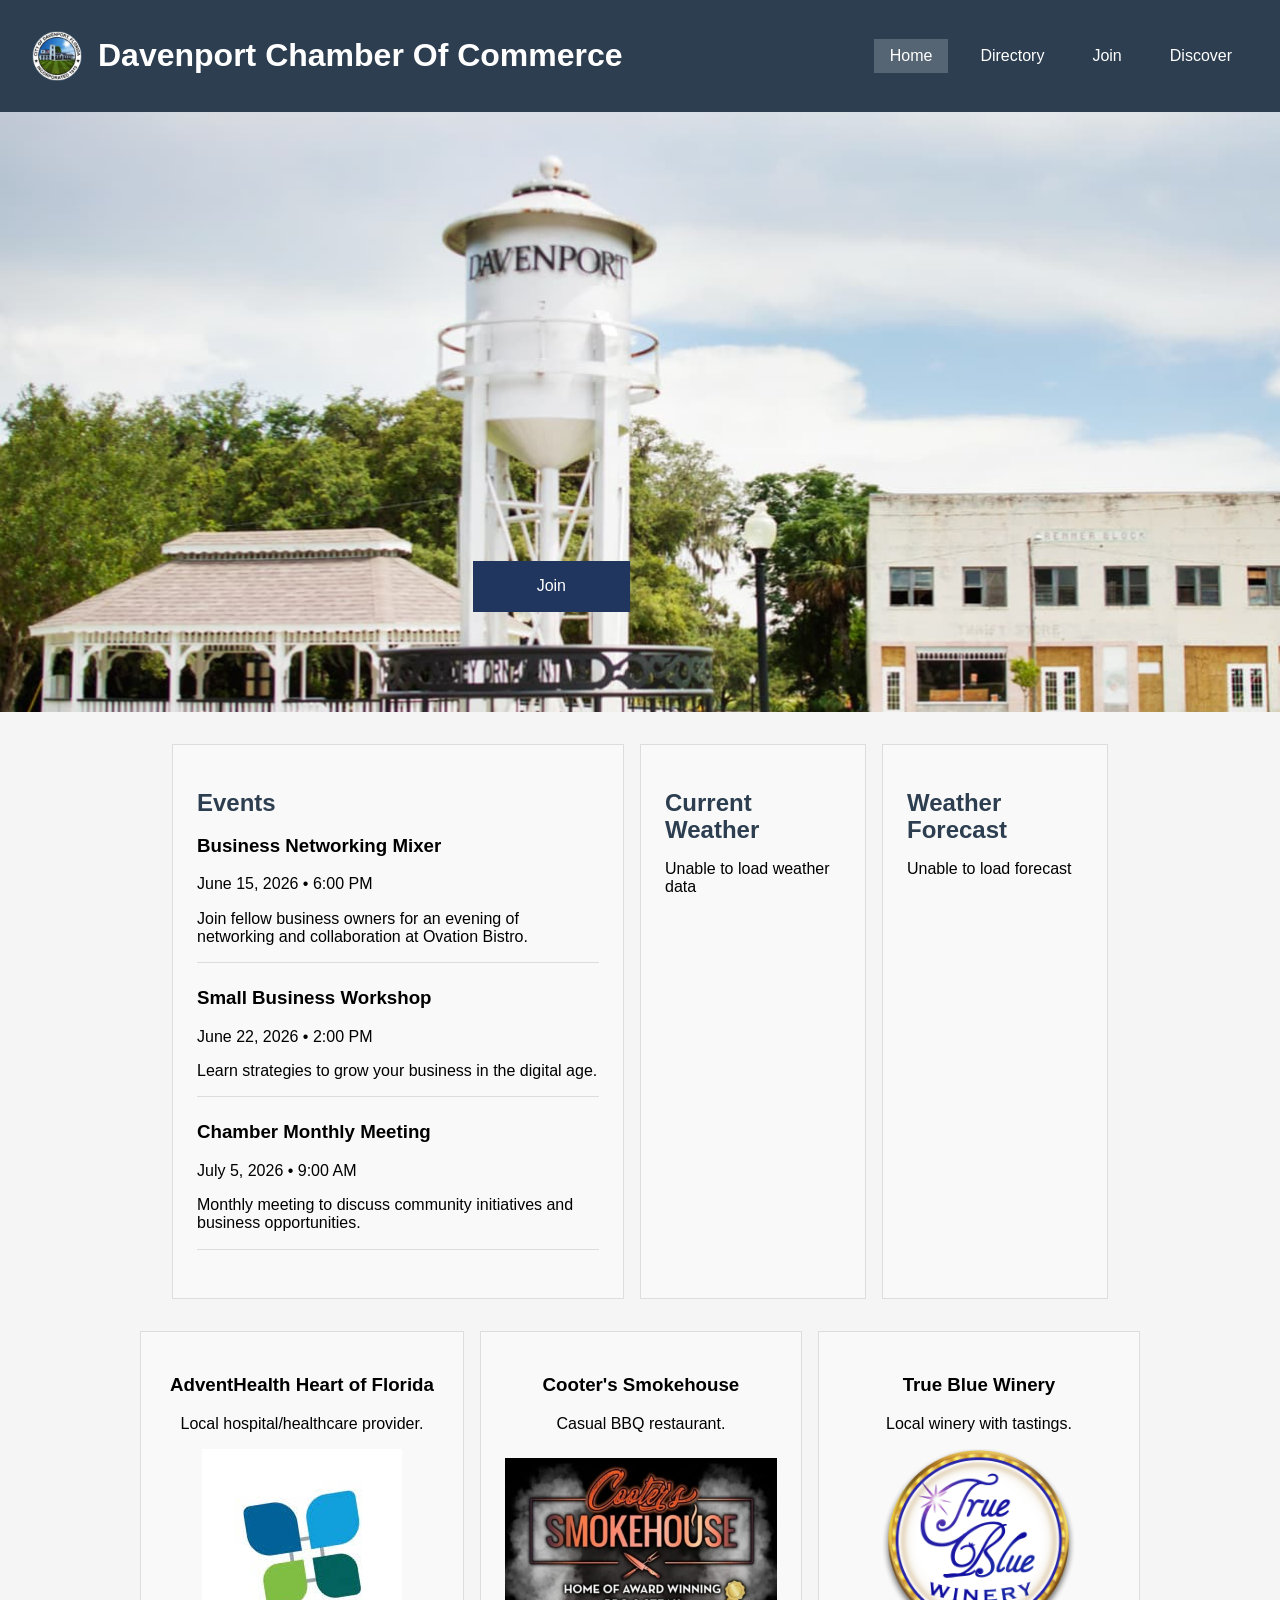
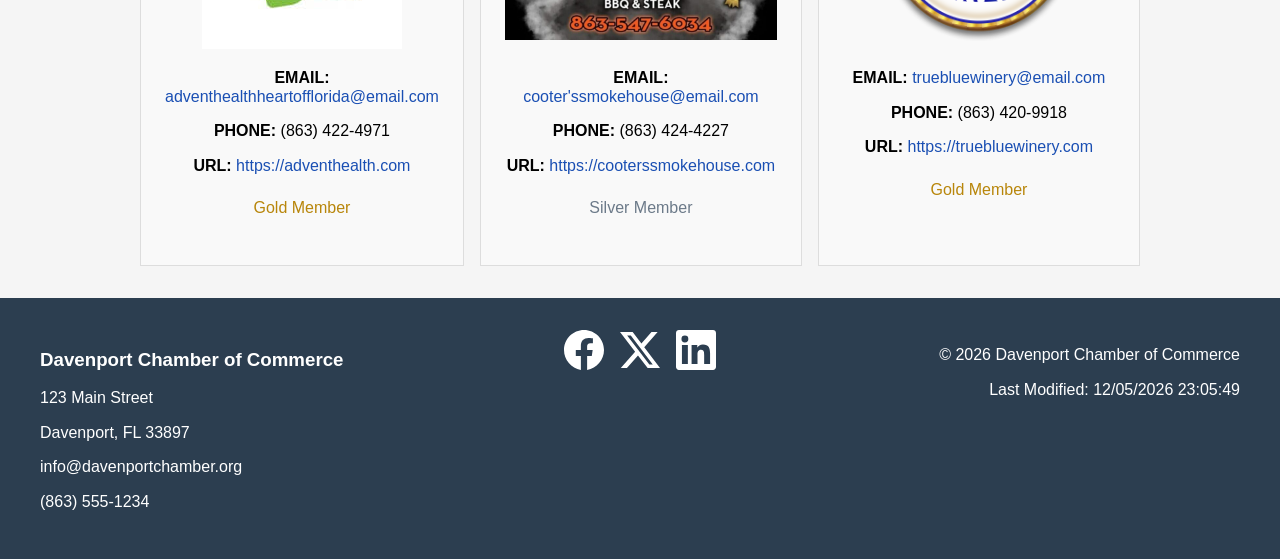
==== chamber/index.html @ c26e435d "Work on home page" ====
<!DOCTYPE html>
<html lang="en">
<head>
    <meta charset="UTF-8">
    <meta name="viewport" content="width=device-width, initial-scale=1.0">
    <title>Davenport Chamber of Commerce</title>
    <meta name="description" content="Welcome to the Davenport Chamber of Commerce - supporting local businesses and community in Davenport, Florida.">
    <meta name="author" content="Justin Henson">
    <meta property="og:title" content="Davenport Chamber of Commerce">
    <meta property="og:description" content="Join the Davenport business community and grow with us.">
    <meta property="og:image" content="https://justhens.github.io/wdd231/chamber/images/preview.jpg">
    <meta property="og:url" content="https://justhens.github.io/wdd231/chamber/index.html">
    <link rel="icon" href="images/favicon.ico">
    <link rel="stylesheet" href="styles/normalize.css">
    <link rel="stylesheet" href="styles/small.css">
    <link rel="stylesheet" href="styles/large.css">
    <link rel="preconnect" href="https://fonts.googleapis.com">
    <link rel="preconnect" href="https://fonts.gstatic.com" crossorigin>
    <link href="https://fonts.googleapis.com/css2?family=Lato:wght@400;700&display=swap" rel="stylesheet">
    <script src="scripts/home.js" defer></script>
</head>
<body>
    <header>
        <div class="logo">
            <img src="images/parks.jpg" alt="Davenport Chamber of Commerce">
             <h1>Davenport Chamber Of Commerce</h1>
        </div>
        <nav>
            <a href="index.html" class="active">Home</a>
            <a href="directory.html">Directory</a>
            <a href="join.html">Join</a>
            <a href="discover.html">Discover</a>
        </nav>
    </header>
 <!-- Hero Section -->
        <section class="hero">
            <a href="join.html" class="hero-cta">Join</a>
        </section>
    <main>
        <div class="content-grid">
            <section class="events card">
                <h2>Events</h2>
                <div class="event">
                    <h3>Business Networking Mixer</h3>
                    <p class="event-date">June 15, 2026 • 6:00 PM</p>
                    <p>Join fellow business owners for an evening of networking and collaboration at Ovation Bistro.</p>
                </div>
                <div class="event">
                    <h3>Small Business Workshop</h3>
                    <p class="event-date">June 22, 2026 • 2:00 PM</p>
                    <p>Learn strategies to grow your business in the digital age.</p>
                </div>
                <div class="event">
                    <h3>Chamber Monthly Meeting</h3>
                    <p class="event-date">July 5, 2026 • 9:00 AM</p>
                    <p>Monthly meeting to discuss community initiatives and business opportunities.</p>
                </div>
            </section>

            <!--Weather Section -->
            <section class="weather-current card">
                <h2>Current Weather</h2>
                <div id="current-weather">
                    <p class="loading">Loading...</p>
                </div>
            </section>

            <section class="weather-forecast card">
                <h2>Weather Forecast</h2>
                <div id="forecast">
                    <p class="loading">Loading...</p>
                </div>
            </section>
        </div>

        <!-- Spotlights Section -->
        <section class="spotlights-section">
            <div id="spotlight-container">
            </div>
        </section>
    </main>

    <footer>
        <div class="footer-content">
            <div class="footer-info">
                <h3>Davenport Chamber of Commerce</h3>
                <p>123 Main Street</p>
                <p>Davenport, FL 33897</p>
                <p>info@davenportchamber.org</p>
                <p>(863) 555-1234</p>
            </div>
            <div class="footer-social">
                <a href="#" aria-label="Facebook"><img src="images/facebook.svg" alt="Facebook"></a>
                <a href="#" aria-label="Twitter"><img src="images/twitter.svg" alt="Twitter"></a>
                <a href="#" aria-label="LinkedIn"><img src="images/linkedin.svg" alt="LinkedIn"></a>
            </div>
            <div class="footer-project">
                <p>&copy; 2026 Davenport Chamber of Commerce</p>
                <p id="lastModified"></p>
            </div>
        </div>
    </footer>
</body>
</html>
---- chamber/styles/small.css ----
body {
    font-family: Arial, sans-serif;
    margin: 0;
    background: #f5f5f5;
}
/* Header */
header {
    background: #2c3e50;
    color: white;
    padding: 1rem;
    display: flex;
    flex-direction: column;
    align-items: center;
    gap: 1rem;
}

.logo {
    display: flex;
    align-items: center;
    gap: 1rem;
}

.logo img {
    height: 50px;
}
nav {
    display: flex;
    gap: 1rem;
    flex-wrap: wrap;
    justify-content: center;
}

nav a {
    color: white;
    text-decoration: none;
    padding: 0.5rem 1rem;
}

nav a:hover {
    background: rgba(255,255,255,0.1);
}

nav a.active {
    background: rgba(255,255,255,0.2);
}
main {
    max-width: 1000px;
    margin: auto;
}

/* Hero */
.hero {
    background: url('../images/hero.jpg') center/cover no-repeat;
    display: flex;
    align-items: center;
    justify-content: center;
    position: relative;
    aspect-ratio: 16/9;
    max-height: 600px;
}
.hero {
    width: 100%;
}

.hero-cta {
    position: absolute;
    bottom: 100px;
    right: 650px;
    background: #20365e;
    color: white;
    padding: 1rem 4rem;
    text-decoration: none;
}
.content-grid {
    max-width: 1200px;
    margin: auto;
    padding: 1rem;
    display: grid;
    gap: 1rem;
}
.buttons {
    display: flex;
    justify-content: center;
    gap: 1rem;
    margin: 1rem 0;
}

.buttons button {
    padding: 0.5rem 1rem;
    border: none;
    background: #2c3e50;
    color: white;
}

.buttons button.active {
    background: #1a4fb3;
}

/* Directory */
.grid {
    display: grid;
    grid-template-columns: 1fr;
    gap: 1rem;
}

.list {
    display: block;
}

.list img {
    display: none;
}

/* Cards */
.card {
    border: 1px solid #ddd;
    background: #f9f9f9;
    padding: 1.5rem;
}

.card h2 {
    margin-bottom: 1rem;
    color: #2c3e50;
}

.card img {
    width: 100%;
    height: 200px;
    object-fit: contain;
}

.card a {
    color: #1a4fb3;
    text-decoration: none;
}
.events .event {
    margin-bottom: 1.5rem;
    border-bottom: 1px solid #ddd;
}

/* Weather */
.current-display {
    display: flex;
    flex-direction: column;
    align-items: center;
}

.temp-main {
    font-size: 2.5rem;
    font-weight: bold;
}

/* Spotlight */
#spotlight-container {
    display: grid;
    gap: 1rem;
}

.spotlight-card {
    text-align: center;
    background: #f9f9f9;
    border: 1px solid #ddd;
    padding: 1.5rem;
}
.membership {
    padding: 0.5rem;
    margin-top: 1rem;
}

.gold {
    color: #b8860b;
}

.silver {
    color: #6c7a89;
}

/* Footer */
footer {
    background: #2c3e50;
    color: white;
    padding: 2rem 1rem;
    margin-top: 2rem;
}

.footer-content {
    max-width: 1200px;
    margin: auto;
    display: grid;
    gap: 2rem;
    text-align: center;
}

.footer-social {
    display: flex;
    gap: 1rem;
    justify-content: center;
}

.footer-social img {
    width: 40px;
    filter: brightness(0) invert(1);
}
.list .card:nth-child(odd) {
    background-color: #f1f1f1;
}

.list .card:nth-child(even) {
    background-color: #ffffff;
}
---- chamber/styles/large.css ----
@media (min-width: 768px) {
    .grid {
        grid-template-columns: repeat(3, 1fr);
    }
    /* Header*/
    header {
        flex-direction: row;
        justify-content: space-between;
        align-items: center;
        padding: 1rem 2rem;
    }
    
    nav {
        justify-content: flex-end;
    }
    
    /* Hero*/
    .hero {
        min-height: 400px;
    }
    .content-grid {
        grid-template-columns: 2fr 1fr 1fr;
        padding: 2rem;
    }
    
    .events {
        grid-column: 1;
    }
    
    .weather-current {
        grid-column: 2;
    }
    .weather-forecast {
        grid-column: 3;
    }
    #spotlight-container {
        grid-template-columns: repeat(3, 1fr);
    }
    
    /* Footer */
    .footer-content {
        grid-template-columns: 1fr auto 1fr;
        text-align: left;
    }
    .footer-info {
        text-align: left;
    }
    
    .footer-project {
        text-align: right;
    }
}
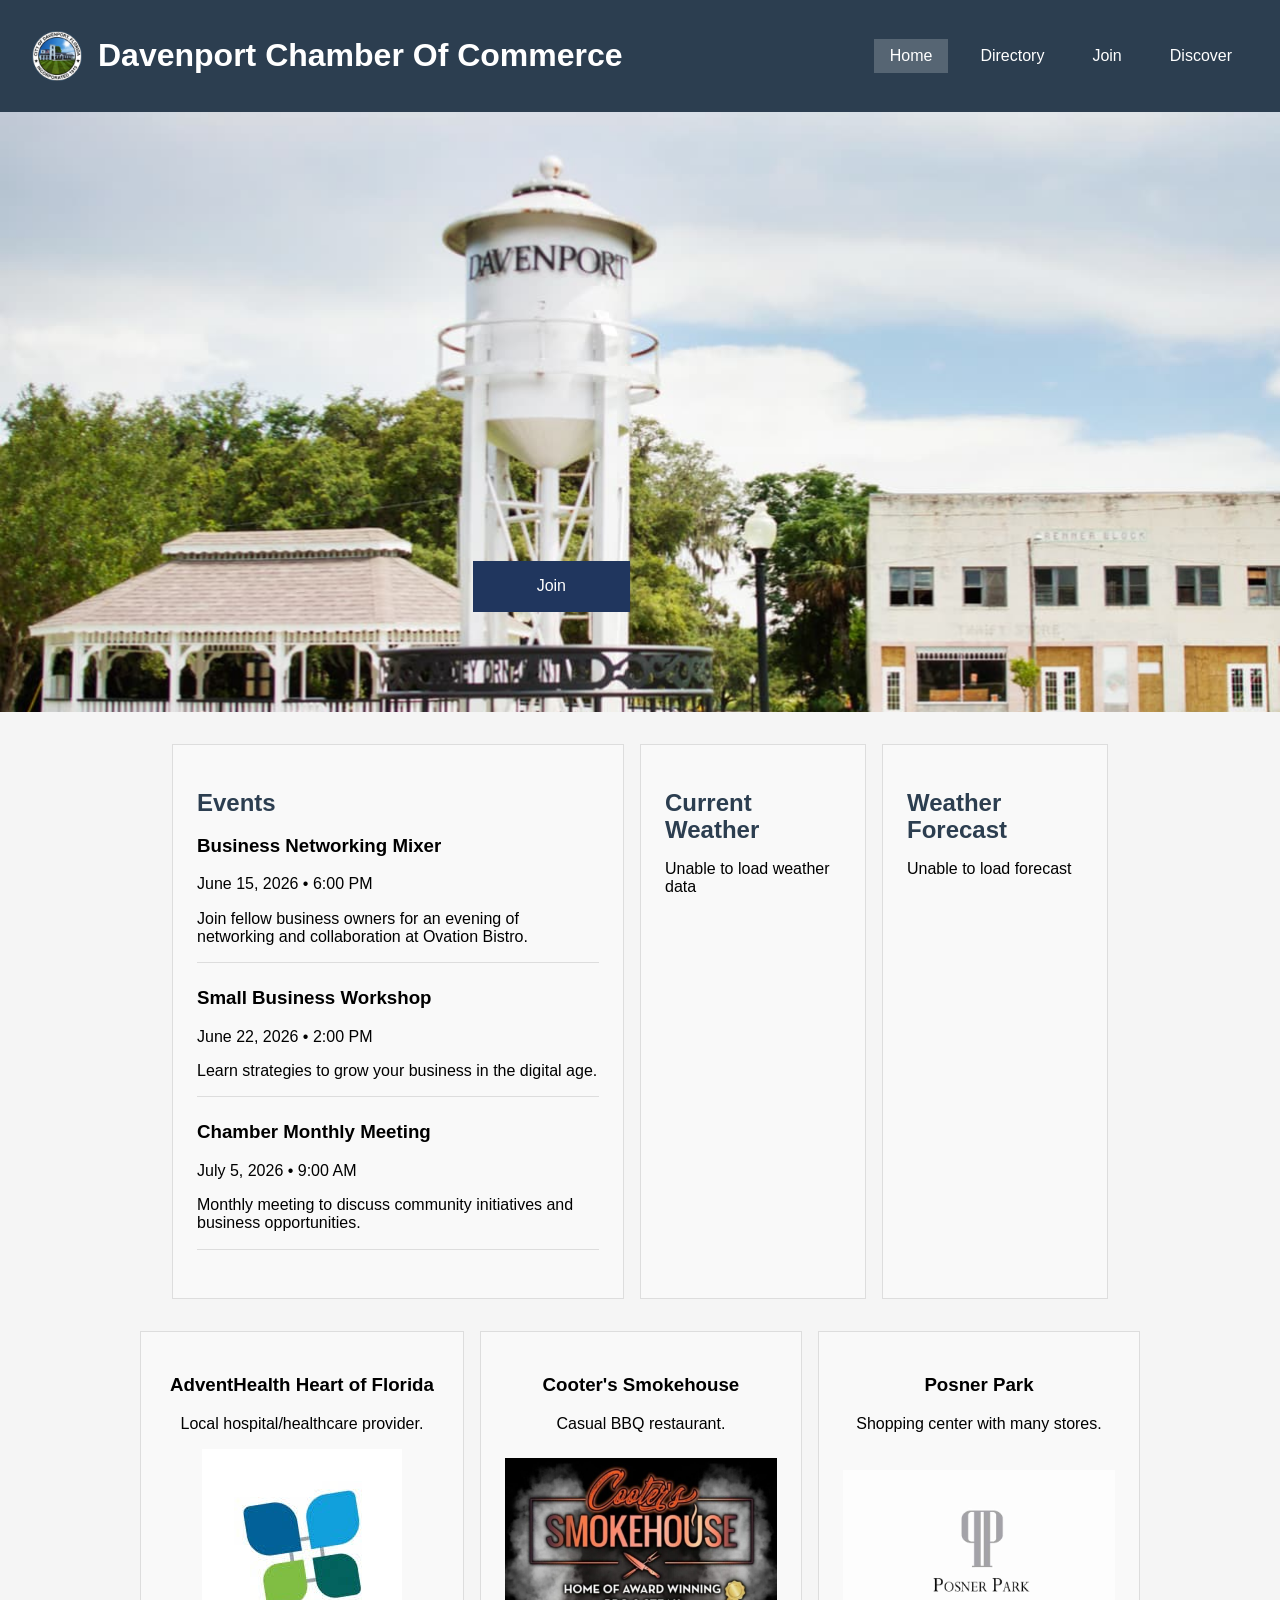
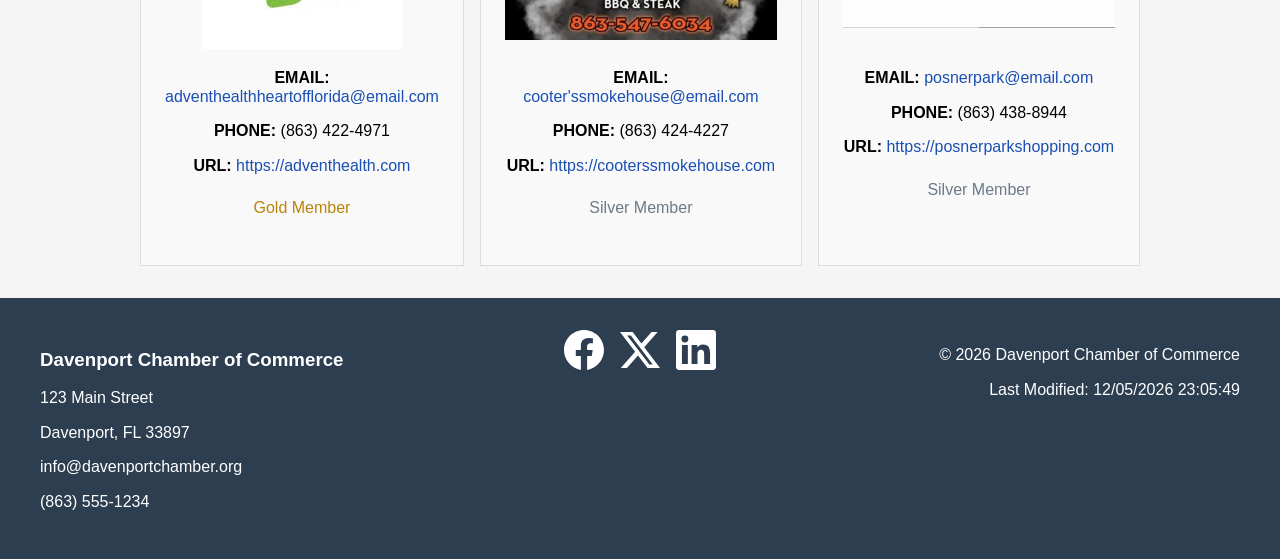
==== commit 99ea8fff: "update social links" ====
--- a/chamber/index.html
+++ b/chamber/index.html
@@ -90,9 +90,9 @@
                 <p>(863) 555-1234</p>
             </div>
             <div class="footer-social">
-                <a href="#" aria-label="Facebook"><img src="images/facebook.svg" alt="Facebook"></a>
-                <a href="#" aria-label="Twitter"><img src="images/twitter.svg" alt="Twitter"></a>
-                <a href="#" aria-label="LinkedIn"><img src="images/linkedin.svg" alt="LinkedIn"></a>
+                <a href="facebook.com" aria-label="Facebook"><img src="images/facebook.svg" alt="Facebook"></a>
+                <a href="x.com" aria-label="Twitter"><img src="images/twitter.svg" alt="Twitter"></a>
+                <a href="linkedin.com" aria-label="LinkedIn"><img src="images/linkedin.svg" alt="LinkedIn"></a>
             </div>
             <div class="footer-project">
                 <p>&copy; 2026 Davenport Chamber of Commerce</p>
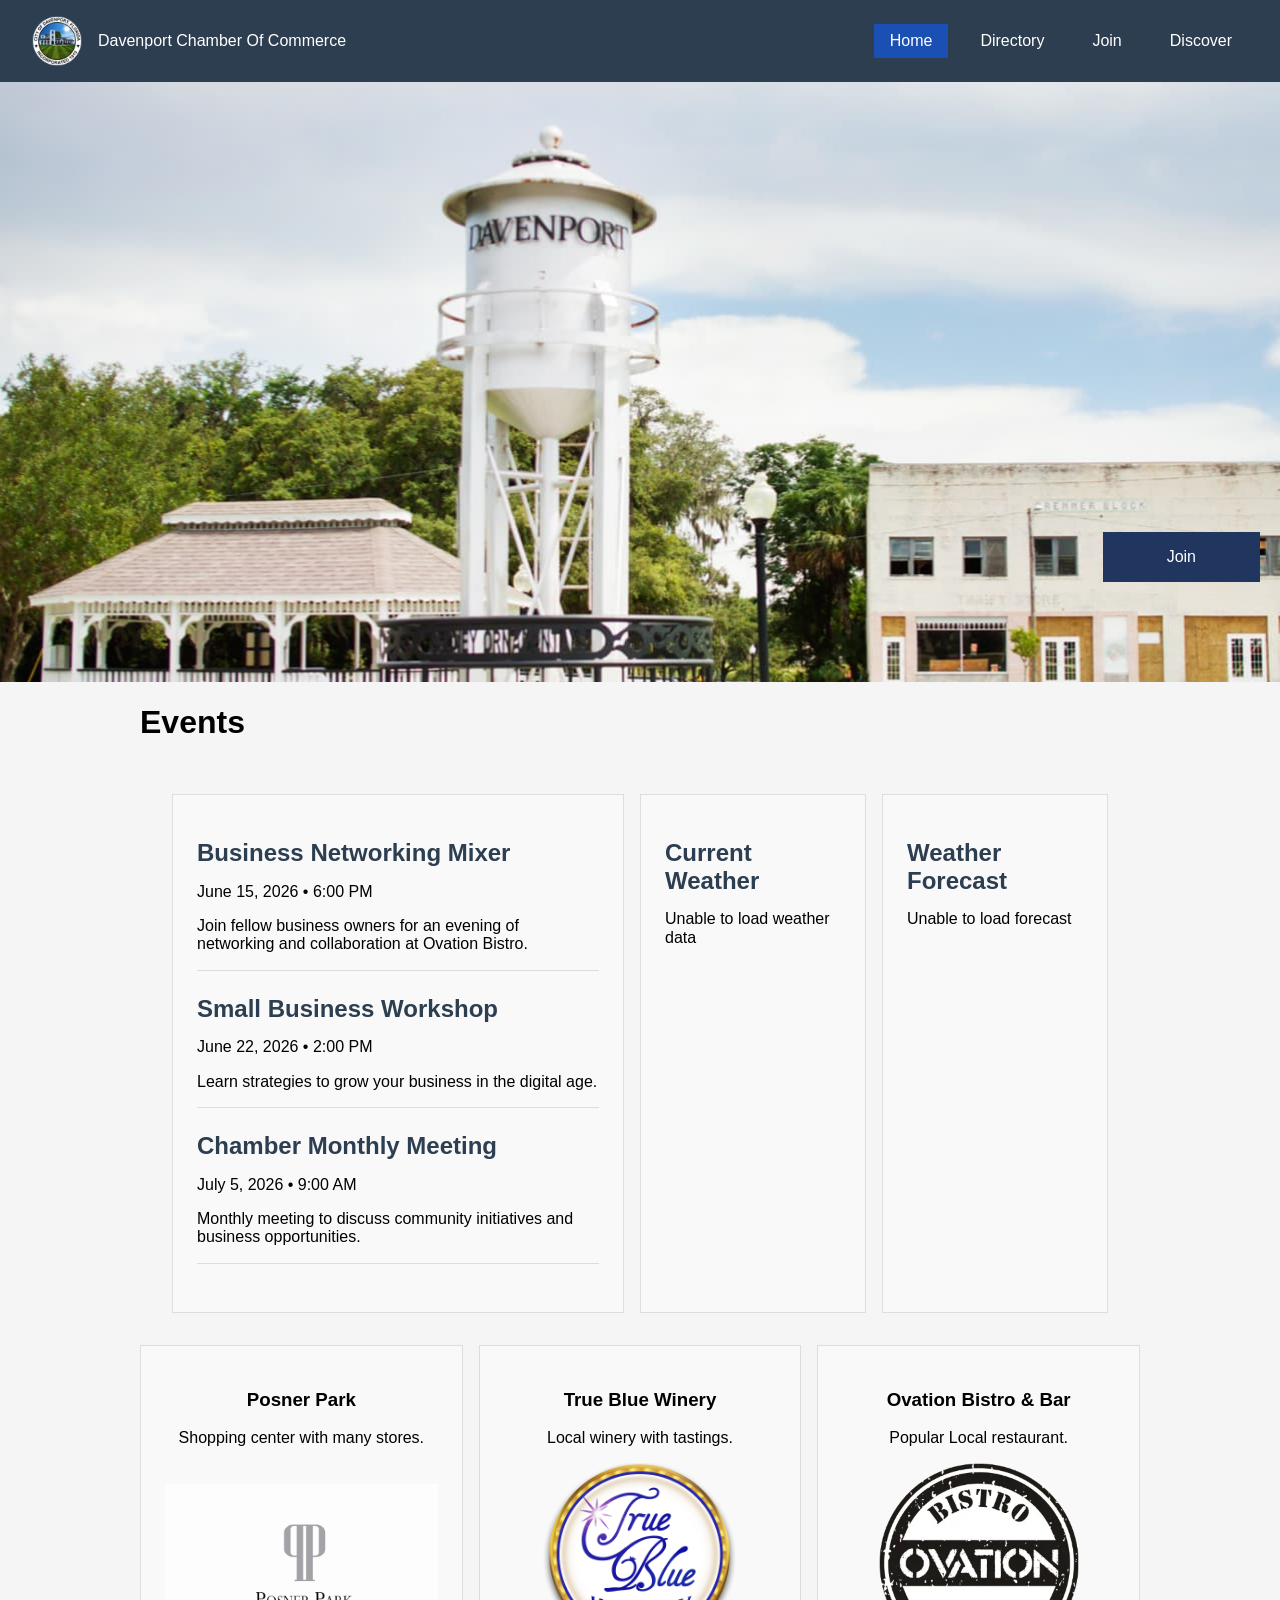
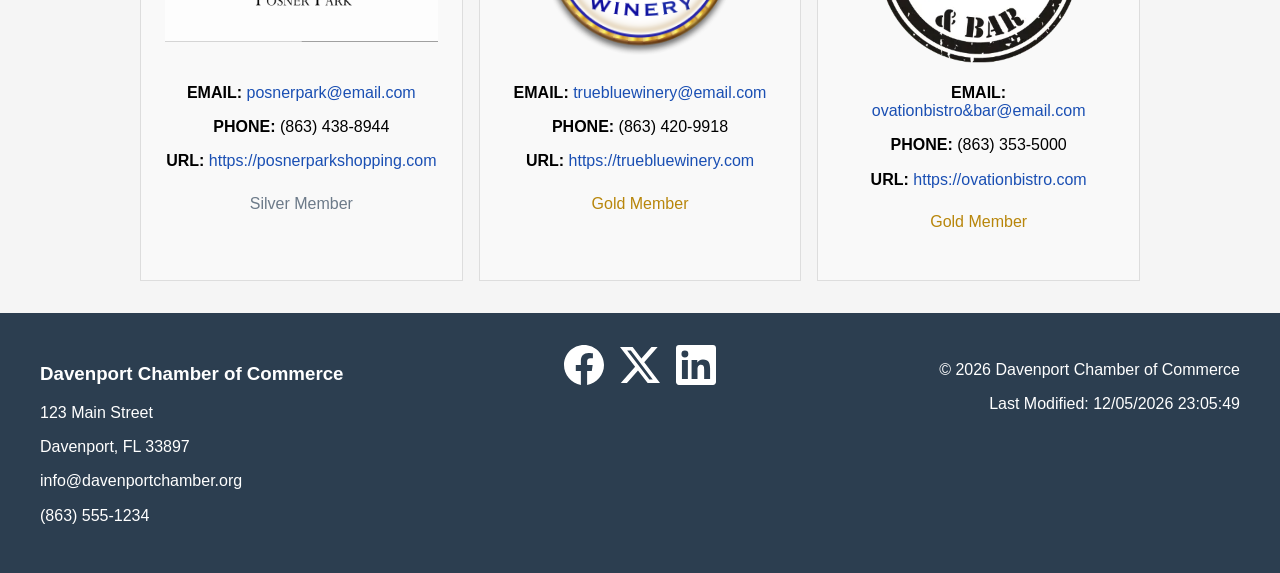
==== commit 33af2a03: "html fixes" ====
--- a/chamber/index.html
+++ b/chamber/index.html
@@ -23,7 +23,7 @@
     <header>
         <div class="logo">
             <img src="images/parks.jpg" alt="Davenport Chamber of Commerce">
-             <h1>Davenport Chamber Of Commerce</h1>
+             <p>Davenport Chamber Of Commerce</p>
         </div>
         <nav>
             <a href="index.html" class="active">Home</a>
@@ -37,21 +37,21 @@
             <a href="join.html" class="hero-cta">Join</a>
         </section>
     <main>
+        <h1>Events</h1>
         <div class="content-grid">
             <section class="events card">
-                <h2>Events</h2>
                 <div class="event">
-                    <h3>Business Networking Mixer</h3>
+                    <h2>Business Networking Mixer</h2>
                     <p class="event-date">June 15, 2026 • 6:00 PM</p>
                     <p>Join fellow business owners for an evening of networking and collaboration at Ovation Bistro.</p>
                 </div>
                 <div class="event">
-                    <h3>Small Business Workshop</h3>
+                    <h2>Small Business Workshop</h2>
                     <p class="event-date">June 22, 2026 • 2:00 PM</p>
                     <p>Learn strategies to grow your business in the digital age.</p>
                 </div>
                 <div class="event">
-                    <h3>Chamber Monthly Meeting</h3>
+                    <h2>Chamber Monthly Meeting</h2>
                     <p class="event-date">July 5, 2026 • 9:00 AM</p>
                     <p>Monthly meeting to discuss community initiatives and business opportunities.</p>
                 </div>
@@ -91,7 +91,7 @@
             </div>
             <div class="footer-social">
                 <a href="facebook.com" aria-label="Facebook"><img src="images/facebook.svg" alt="Facebook"></a>
-                <a href="x.com" aria-label="Twitter"><img src="images/twitter.svg" alt="Twitter"></a>
+                <a href="twitter.com" aria-label="Twitter"><img src="images/twitter.svg" alt="Twitter"></a>
                 <a href="linkedin.com" aria-label="LinkedIn"><img src="images/linkedin.svg" alt="LinkedIn"></a>
             </div>
             <div class="footer-project">
--- a/chamber/styles/small.css
+++ b/chamber/styles/small.css
@@ -41,7 +41,7 @@
 }
 
 nav a.active {
-    background: rgba(255,255,255,0.2);
+    background: #1a4fb3;
 }
 main {
     max-width: 1000px;
@@ -57,15 +57,12 @@
     position: relative;
     aspect-ratio: 16/9;
     max-height: 600px;
-}
-.hero {
-    width: 100%;
-}
-
+    width: 100%; 
+}
 .hero-cta {
     position: absolute;
     bottom: 100px;
-    right: 650px;
+    right: 20px;
     background: #20365e;
     color: white;
     padding: 1rem 4rem;
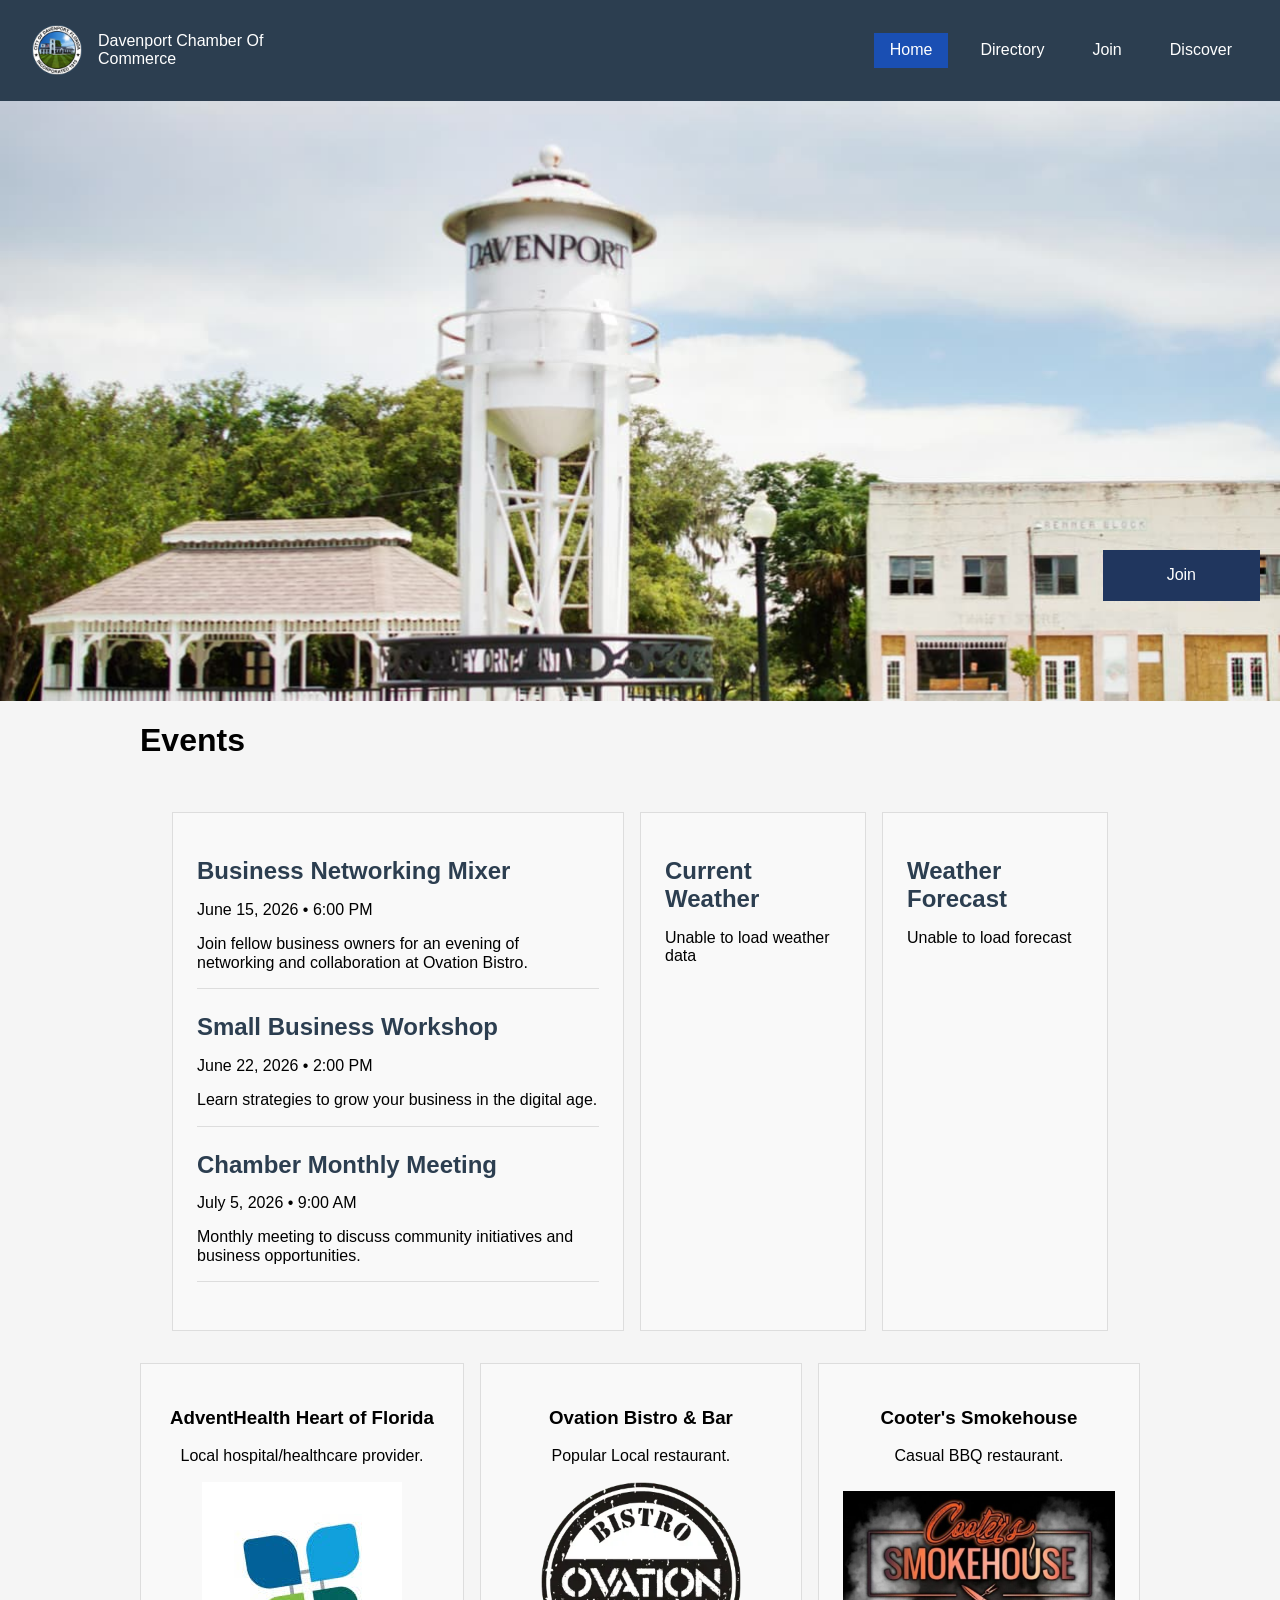
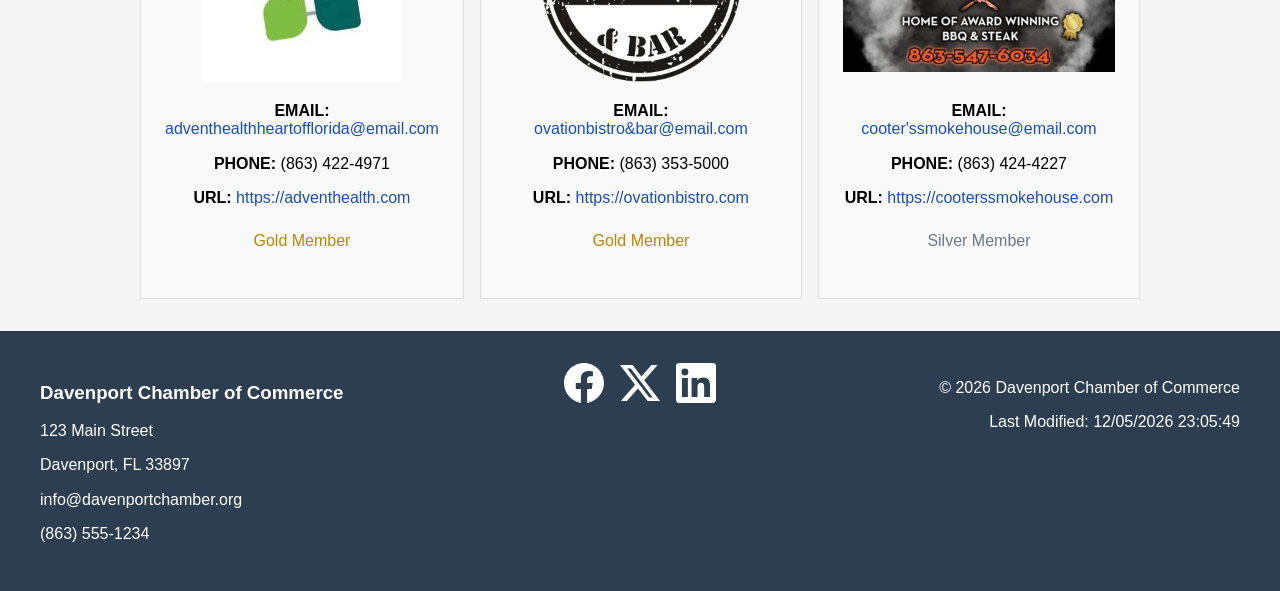
==== commit 2e2e4ac3: "add hamburger menu" ====
--- a/chamber/index.html
+++ b/chamber/index.html
@@ -25,6 +25,11 @@
             <img src="images/parks.jpg" alt="Davenport Chamber of Commerce">
              <p>Davenport Chamber Of Commerce</p>
         </div>
+        <button class="hamburger" id="hamburger-btn" aria-label="Toggle navigation" aria-expanded="false">
+    <span></span>
+    <span></span>
+    <span></span>
+</button>
         <nav>
             <a href="index.html" class="active">Home</a>
             <a href="directory.html">Directory</a>
--- a/chamber/styles/small.css
+++ b/chamber/styles/small.css
@@ -204,4 +204,38 @@
 
 .list .card:nth-child(even) {
     background-color: #ffffff;
+}
+/* Hamburger button */
+.hamburger {
+    display: flex;
+    flex-direction: column;
+    justify-content: space-between;
+    width: 28px;
+    height: 20px;
+    background: none;
+    border: none;
+    cursor: pointer;
+    padding: 0;
+    margin-left: auto;
+}
+
+.hamburger span {
+    display: block;
+    height: 3px;
+    width: 100%;
+    background-color: #333;
+    border-radius: 3px;
+    transition: transform 0.3s ease, opacity 0.3s ease;
+}
+.hamburger.open span:nth-child(1) { transform: translateY(8.5px) rotate(45deg); }
+.hamburger.open span:nth-child(2) { opacity: 0; }
+.hamburger.open span:nth-child(3) { transform: translateY(-8.5px) rotate(-45deg); }
+nav {
+    display: none;
+    flex-direction: column;
+    width: 100%;
+}
+
+nav.open {
+    display: flex;
 }
--- a/chamber/styles/large.css
+++ b/chamber/styles/large.css
@@ -49,4 +49,6 @@
     .footer-project {
         text-align: right;
     }
-}+}
+.hamburger { display: none; }
+nav { display: flex; flex-direction: row; }
